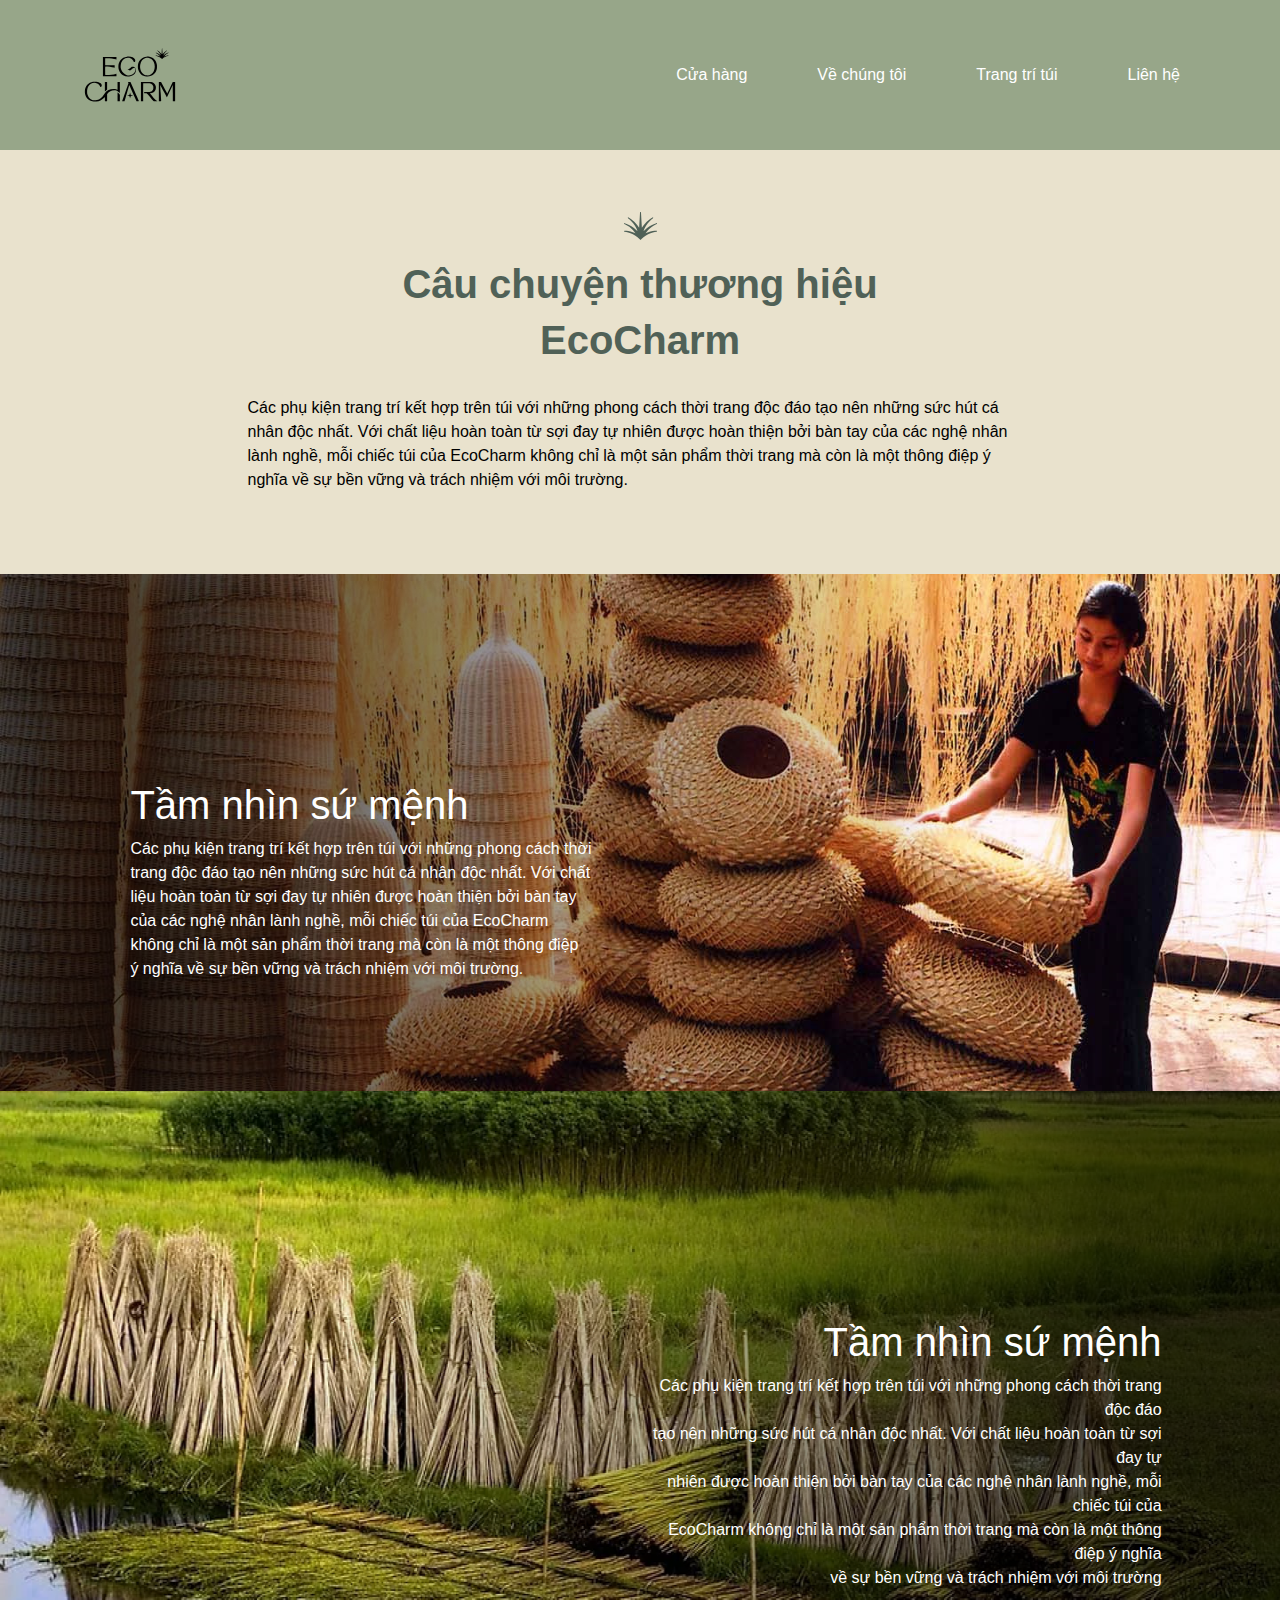
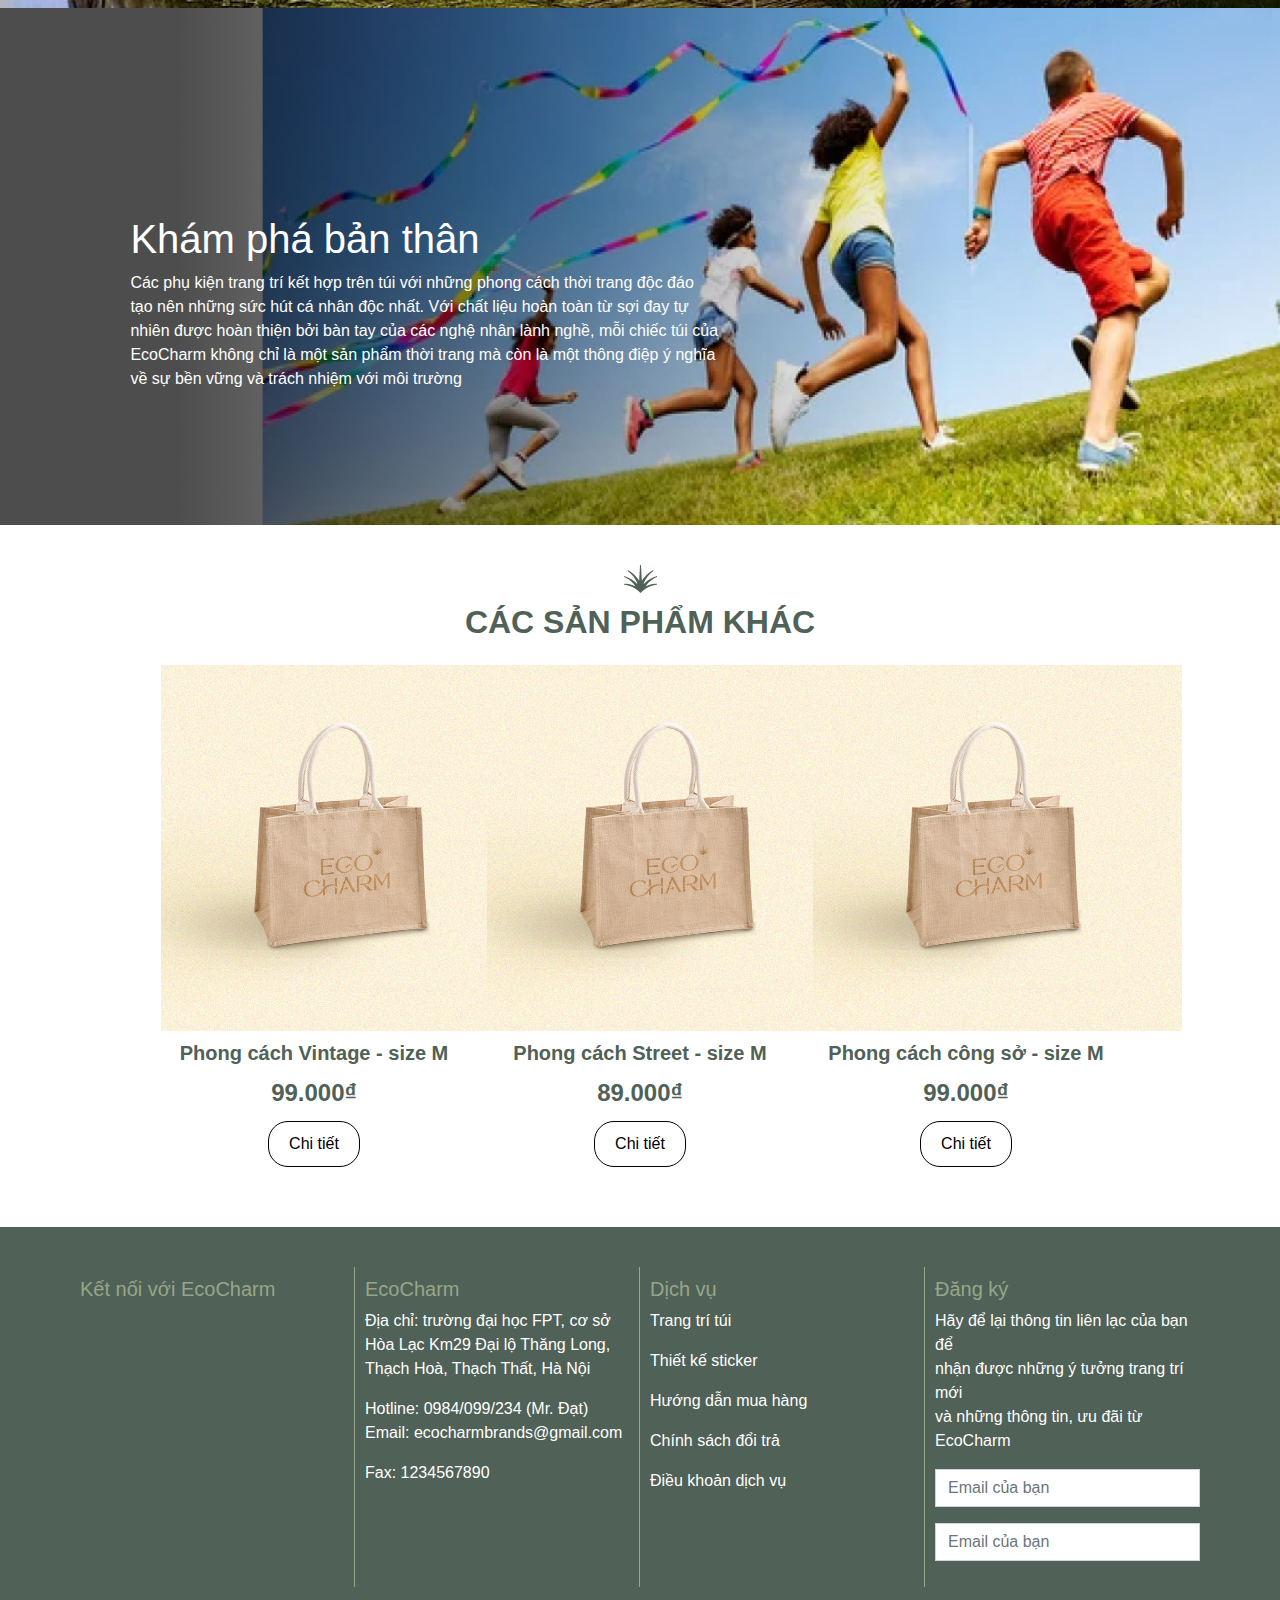
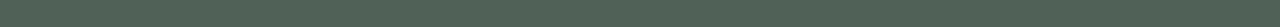
==== about.html @ 80807c22 "git init" ====
<!DOCTYPE html>
<html lang="en">
  <head>
    <meta charset="UTF-8" />
    <meta name="viewport" content="width=device-width, initial-scale=1.0" />
    <title>Ecocharm</title>
    <link rel="icon" href="assets/img/exe_ecocharm_logo-01.svg" type="image/x-icon" />
    <link href="assets/css/bootstrap.min.css" rel="stylesheet" />
    <link href="css/style.css" rel="stylesheet" />
  </head>
  <body>
    <div class="container_detail">
      <div id="header"></div>
      <div class="banner">
        <div class="image_banner">
          <img src="assets/img/details/Isolation_Mode.svg" alt="detail" />
        </div>
        <div class="content_title">
          <h1>Câu chuyện thương hiệu</h1>
          <h1>EcoCharm</h1>
        </div>
        <div class="content_banner">
          <p>
            Các phụ kiện trang trí kết hợp trên túi với những phong cách thời
            trang độc đáo tạo nên những sức hút cá nhân độc nhất. Với chất liệu
            hoàn toàn từ sợi đay tự nhiên được hoàn thiện bởi bàn tay của các
            nghệ nhân lành nghề, mỗi chiếc túi của EcoCharm không chỉ là một sản
            phẩm thời trang mà còn là một thông điệp ý nghĩa về sự bền vững và
            trách nhiệm với môi trường.
          </p>
        </div>
      </div>
    </div>
    <div class="containe col-12">
      <div class="row position-relative">
        <img
          src="assets/img/about/image 9.png"
          alt=""
          class="img-back image-banner"
        />
        <img
          src="assets/img/about/Rectangle 36.png"
          alt="linear"
          class="img-over image-banner"
        />
        <div class="position-absolute text-over">
          <div class="text-container">
            <h1 class="title">Tầm nhìn<span> sứ mệnh</span></h1>
            <p>
              Các phụ kiện trang trí kết hợp trên túi với những phong cách
              thời<br />
              trang độc đáo tạo nên những sức hút cá nhân độc nhất. Với chất<br />
              liệu hoàn toàn từ sợi đay tự nhiên được hoàn thiện bởi bàn tay<br />
              của các nghệ nhân lành nghề, mỗi chiếc túi của EcoCharm<br />
              không chỉ là một sản phẩm thời trang mà còn là một thông điệp<br />
              ý nghĩa về sự bền vững và trách nhiệm với môi trường.
            </p>
          </div>
        </div>
      </div>
      <div class="row position-relative banner-2">
        <img
          src="assets/img/about/image 10.png"
          alt=""
          class="img-back image-banner"
        />
        <img
          src="assets/img/about/Rectangle 37.png"
          alt="linear"
          class="img-over-banner-2 image-banner"
        />
        <div class="position-absolute text-over">
          <div class="text-container content-banner-2">
            <h1 class="title">Tầm nhìn<span> sứ mệnh</span></h1>
            <p>
              Các phụ kiện trang trí kết hợp trên túi với những phong cách thời
              trang độc đáo <br />
              tạo nên những sức hút cá nhân độc nhất. Với chất liệu hoàn toàn từ
              sợi đay tự <br />
              nhiên được hoàn thiện bởi bàn tay của các nghệ nhân lành nghề, mỗi
              chiếc túi của<br />
              EcoCharm không chỉ là một sản phẩm thời trang mà còn là một thông
              điệp ý nghĩa<br />
              về sự bền vững và trách nhiệm với môi trường<br />
            </p>
          </div>
        </div>
      </div>
      <div class="row position-relative banner-3">
        <img
          src="assets/img/about/image 11.png"
          alt=""
          class="img-back image-banner"
        />
        <img
          src="assets/img/about/Rectangle 36.png"
          alt="linear"
          class="img-over image-banner"
        />
        <div class="position-absolute text-over">
          <div class="text-container">
            <h1 class="title">Khám phá <span>bản thân</span></h1>
            <p>
              Các phụ kiện trang trí kết hợp trên túi với những phong cách thời
              trang độc đáo <br />
              tạo nên những sức hút cá nhân độc nhất. Với chất liệu hoàn toàn từ
              sợi đay tự <br />
              nhiên được hoàn thiện bởi bàn tay của các nghệ nhân lành nghề, mỗi
              chiếc túi của <br />
              EcoCharm không chỉ là một sản phẩm thời trang mà còn là một thông
              điệp ý nghĩa <br />
              về sự bền vững và trách nhiệm với môi trường
            </p>
          </div>
        </div>
      </div>
      <!-- other product -->
      <div class="other-products">
        <div class="image_banner">
          <img src="assets/img/details/Isolation_Mode.svg" alt="detail" />
        </div>
        <h2 class="main-title text-center mb-4">CÁC SẢN PHẨM KHÁC</h2>
        <div class="row other">
          <div class="col-md-3 product-card">
            <img src="assets/img/details/other.png" alt="Product Image" />
            <h5 class="title-other">Phong cách Vintage - size M</h5>
            <p class="price-other">99.000₫</p>
            <button class="btn btn-outline-secondary">Chi tiết</button>
          </div>
          <div class="col-md-3 product-card">
            <img src="assets/img/details/other.png" alt="Product Image" />
            <h5 class="title-other">Phong cách Street - size M</h5>
            <p class="price-other">89.000₫</p>
            <button class="btn btn-outline-secondary">Chi tiết</button>
          </div>
          <div class="col-md-3 product-card">
            <img src="assets/img/details/other.png" alt="Product Image" />
            <h5 class="title-other">Phong cách công sở - size M</h5>
            <p class="price-other">99.000₫</p>
            <button class="btn btn-outline-secondary">Chi tiết</button>
          </div>
        </div>
      </div>
      <!-- footer -->
      <div id="footer"></div>
    </div>
    <script src="assets/js/jquery-3.5.1.min.js"></script>
    <script src="assets/js/bootstrap.min.js"></script>
    <script type="module" src="js/layout.js"></script>
    <script>
      $(document).ready(function () {
        $("#openModalButton").click(function () {
          $("#myModal").modal("show");
        });
      });
    </script>
  </body>
</html>
---- css/style.css ----
:root {
  --main-font: "Raleway", sans-serif;
  --main-bg-color: #fff;
  --header-bg-color: #97a689;
  --menu-color: #fff;
  --menu-hover-color: #007bff;
  --menu-font-size: 16px;
  --menu-font-weight: 500;
  --menu-item-spacing: 20px;
  --main-bg-text-color: #506157;
}

* {
  margin: 0;
  padding: 0;
  box-sizing: border-box;
}
.container-fluid {
    padding: 0;
    margin: 0;
}
body {
  overflow-x: hidden;
  font-family: var(--main-font);
  background-color: var(--main-bg-color);
}

.row {
  display: flex;
  flex-wrap: wrap;
}

header {
  background-color: #fff;
  box-shadow: 0 2px 4px rgba(0, 0, 0, 0.1);
  padding: 10px 0;
}

.header {
  padding-left: 35px;
  padding-right: 35px;
  display: flex;
  justify-content: space-between;
  align-items: center;
  width: 100%;
  background-color: var(--header-bg-color);
}

.logo,
.menu {
  padding: 0 var(--menu-item-spacing);
}

.logo img {
  width: 150px;
}
.menu ul {
  display: flex;
  justify-content: space-between;
  list-style: none;
  padding: 0;
  margin: 0;
}

.menu ul li {
  padding: 25px;
  margin-right: var(--menu-item-spacing);
}

.menu ul li a {
  color: var(--menu-color);
  text-decoration: none;
  font-size: var(--menu-font-size);
  font-weight: var(--menu-font-weight);
}

.menu ul li a:hover {
  color: var(--main-bg-text-color);
}
.menu ul li a:active {
    color: var(--main-bg-text-color);
}
/* banner */
.banner {
  width: 100%;
  height: 424px;
  display: flex;
  flex-direction: column;
  justify-content: center;
  align-items: center;
  /* text-align: center; */
  background-color: #e9e2cd;
}

.image_banner,
.content_title {
  padding: 10px;
  display: flex;
  flex-direction: column;
  justify-content: center;
  align-items: center;
  text-align: center;
}

.content_title h1 {
  font-weight: bold;
  color: var(--main-bg-text-color);
}
.content_banner {
  width: 785px;
  height: 141px;
  display: flex;
  flex-direction: column;
  justify-content: center;
  align-items: center;
}

.content_banner p {
  color: #000000;
}
/* content detail */
.content_detail {
  background-color: #fff;
  padding-left: 30px;
  padding-right: 30px;
  display: flex;
  justify-content: center;
  align-items: center;
}

.content_detail_image {
  display: flex;
  justify-content: center;
  align-items: center;
}

.product-image img {
  /* width: 561px; */
  padding-top: 60px;
  height: 486px;
  object-fit: cover;
}

.content_detail_text {
  padding-left: 50px;
  padding-right: 50px;
  align-items: center;
}

.content_detail_text h1 {
  color: var(--main-bg-text-color);
  font-size: 24px;
  line-height: 1.5;
}

.content_detail_text p {
  font-size: 13px;
  line-height: 1.5em;
  width: 451px;
  overflow: hidden;
  color: #000000;
}

.product_infor {
  display: flex;
  flex-direction: column;
  gap: 10px;
}

.product_infor h1 {
  font-size: 16px;
}

.product_infor p {
  font-size: 13px;
  color: #000000;
}

.btn-sample {
  border: 0.5px solid #000000;
  border-radius: 20px;
  width: 356px;
  height: 50px;
}

.product-details {
  padding: 20px;
}
.btn-group-vertical button,
.btn-group-vertical a {
  margin-top: 10px;
}
.container {
  background-color: #ffff;
}

.product-options h4 {
  color: var(--main-bg-text-color);
}

.btn-group-vertical button,
.btn-group-vertical a {
  margin-top: 10px;
}

.btn-outline-secondary {
  border: 1px solid #000;
  border-radius: 20px;
  padding: 10px 20px;
  background-color: #fff;
  color: #000;
  transition: background-color 0.3s, color 0.3s;
}
.btn-outline-secondary:hover {
  background-color: #000;
  color: #fff;
}
.btn-group-custom {
  display: flex;
  gap: 50px;
}

/* State product */
.product-details-price {
  padding: 60px;
  height: 178px;
  background-color: #e9e2cd;
}

.product-details-price h4,
.product-details-price span {
  display: inline-block;
}

.title-detail {
  color: var(--main-bg-text-color);
}

.state-product {
  color: #000000;
}

.price h2 {
  color: var(--main-bg-text-color);
}

.btn-group-confirm {
  display: flex;
  justify-content: center;
  align-items: center;
}

.btn-group-confirm .btn {
  width: 415px;
  height: 65px;
}

.product-image img {
  max-width: 100%;
  height: auto;
}
.product-details {
  padding: 20px;
}
.btn-outline-secondary {
  border: 1px solid #000;
  border-radius: 20px;
  padding: 10px 20px;
  background-color: #fff;
  color: #000;
  transition: background-color 0.3s, color 0.3s;
}
.btn-outline-secondary:hover {
  background-color: #000;
  color: #fff;
}
.btn-group-custom {
  display: flex;
  gap: 10px; /* Adjust the gap as needed */
}
.footer {
  background-color: var(--main-bg-text-color);
  padding: 40px 0;
  margin-top: 40px;
}
.footer-bg {
  background-color: var(--main-bg-text-color);
}
.footer .form-control {
  border-radius: 0;
}
.footer .btn {
  border-radius: 0;
}
.other-products {
  margin-top: 30px;
}
.other-products .product-card {
  text-align: center;
  margin-bottom: 20px;
  padding: 0 10px;
}
.other-products .product-card img {
  width: 369px;
  max-height: 366px;
  margin-bottom: 10px;
}
.price-other {
  font-size: 24px;
  font-weight: bold;
  color: var(--main-bg-text-color);
  margin-bottom: 10px; /* Add margin below price for better spacing */
}
.title-other,
.main-title {
  font-weight: bold;
  color: var(--main-bg-text-color);
  margin-bottom: 10px; /* Add margin below title for better spacing */
}

.other {
  display: flex;
  justify-content: center;
  align-items: center;
}

.title-footer {
  color: var(--header-bg-color);
}

.footer-color {
  color: #fff;
}
.contact {
  border-right: 1px solid #97a689;
  padding: 10px;
  box-sizing: border-box;
}
.contact:last-child {
  border-right: none;
}
/* Remove border from the last column */
.col-md-3:last-child {
  border-right: none;
}
/* about */
.position-relative {
  position: relative;
}

.img-back {
  width: 100%;
}

.img-over {
  width: 75%;
  position: absolute;
  top: 0;
  bottom: 0;
  left: 0;
}

.img-over-banner-2 {
  width: 75%;
  position: absolute;
  top: 0;
  bottom: 0;
  right: 0;
}

.text-over {
  position: absolute;
  top: 40%;
  left: 10%;
  right: 0;
  bottom: 50%;
}

.text-container {
  color: white;
  text-align: left;
}

.title {
  color: white;
}

.image-banner {
  height: 517px;
}

.banner-2 .text-container {
  text-align: right;
}

.content-banner-2 {
  position: absolute;
  left: 40%;
  top: 40%;
  right: 20%;
  bottom: 50%;
}

/* index */
.image-banner img {
  width: 100%;
  height: 573px;
}

.title__banner {
  color: var(--main-bg-text-color);
}

.main__content__banner {
  color: black;
}

.features-icon {
  font-size: 48px;
}
.features-section {
  text-align: center;
  padding: 50px 0;
}
.features-section .col {
  padding: 20px;
}
.icon-main img {
    width: 17%;
    height: 50%;
}
.feature-row {
    display: flex;
    justify-content: center;
}

.banner-home {
    height: auto;
    display: block;
    background-color: #e9e2cd;
}

.banner-content {
    background: #e9e2cd;
    padding: 20px;
    height: 100%;
    display: flex;
    flex-direction: column;
    justify-content: center;
}
.full-height {
    display: flex;
    align-items: center;
}
.bg-full {
    background-color: #e9e2cd;
}
.content_customize {
    width: 100%;
    max-width: 458px;
    display: flex;
    align-items: center;
    justify-content: center;
    margin: 0 auto;
}
.content_customize p {
    text-align: left;
    margin: 0;
}

.customize-content {
    display: flex;
    align-items: center;
    justify-content: center;
    flex-direction: column;
    height: 100%; 
}
.text-right-align {
    display: flex;
    justify-content: flex-end;
    align-items: center;
    height: 100%;
}
.quote-left {
    padding-left: 150px; 
}
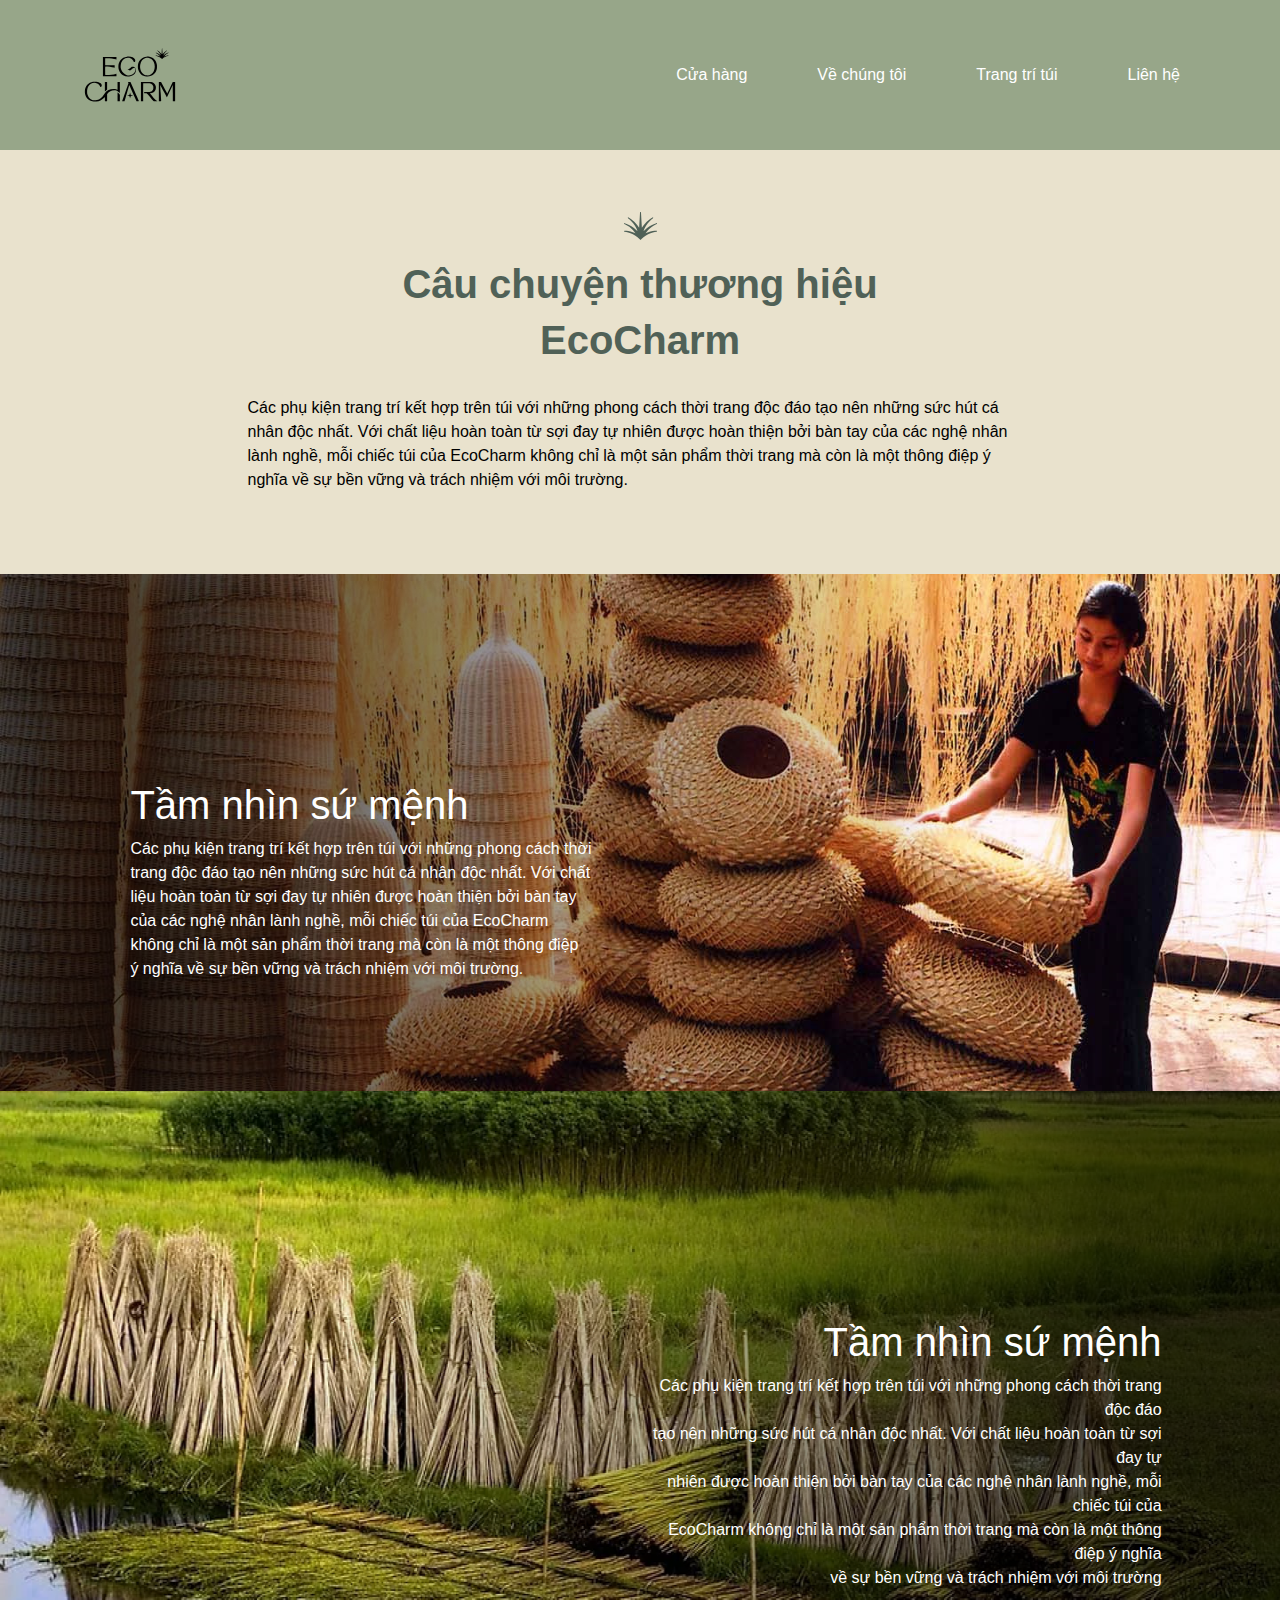
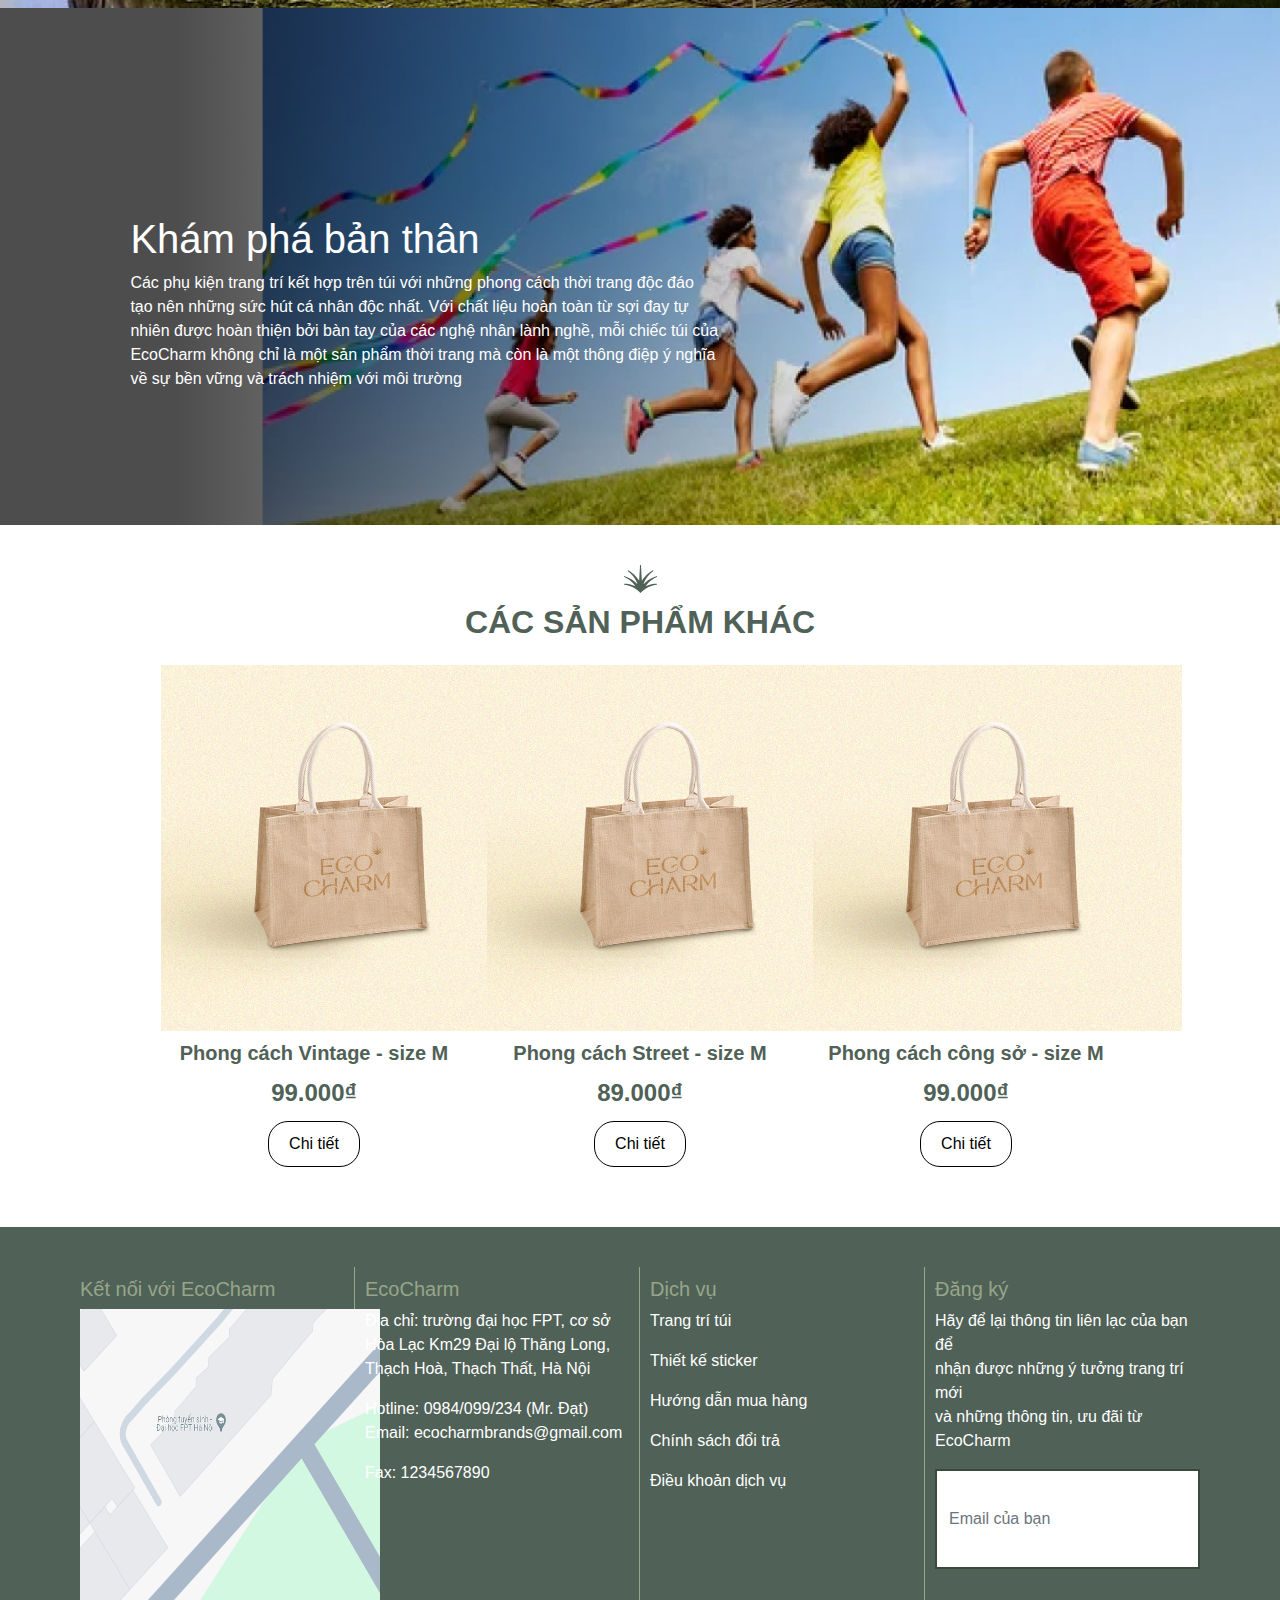
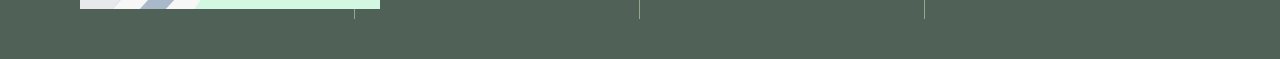
==== commit 29784f1f: "add modal" ====
--- a/about.html
+++ b/about.html
@@ -1,158 +1,137 @@
 <!DOCTYPE html>
 <html lang="en">
-  <head>
-    <meta charset="UTF-8" />
-    <meta name="viewport" content="width=device-width, initial-scale=1.0" />
-    <title>Ecocharm</title>
-    <link rel="icon" href="assets/img/exe_ecocharm_logo-01.svg" type="image/x-icon" />
-    <link href="assets/css/bootstrap.min.css" rel="stylesheet" />
-    <link href="css/style.css" rel="stylesheet" />
-  </head>
-  <body>
-    <div class="container_detail">
-      <div id="header"></div>
-      <div class="banner">
-        <div class="image_banner">
-          <img src="assets/img/details/Isolation_Mode.svg" alt="detail" />
-        </div>
-        <div class="content_title">
-          <h1>Câu chuyện thương hiệu</h1>
-          <h1>EcoCharm</h1>
-        </div>
-        <div class="content_banner">
+
+<head>
+  <meta charset="UTF-8" />
+  <meta name="viewport" content="width=device-width, initial-scale=1.0" />
+  <title>Ecocharm</title>
+  <link rel="icon" href="assets/img/exe_ecocharm_logo-01.svg" type="image/x-icon" />
+  <link href="assets/css/bootstrap.min.css" rel="stylesheet" />
+  <link href="css/style.css" rel="stylesheet" />
+</head>
+
+<body>
+  <div class="container_detail">
+    <div id="header"></div>
+    <div class="banner">
+      <div class="image_banner">
+        <img src="assets/img/details/Isolation_Mode.svg" alt="detail" />
+      </div>
+      <div class="content_title">
+        <h1>Câu chuyện thương hiệu</h1>
+        <h1>EcoCharm</h1>
+      </div>
+      <div class="content_banner">
+        <p>
+          Các phụ kiện trang trí kết hợp trên túi với những phong cách thời
+          trang độc đáo tạo nên những sức hút cá nhân độc nhất. Với chất liệu
+          hoàn toàn từ sợi đay tự nhiên được hoàn thiện bởi bàn tay của các
+          nghệ nhân lành nghề, mỗi chiếc túi của EcoCharm không chỉ là một sản
+          phẩm thời trang mà còn là một thông điệp ý nghĩa về sự bền vững và
+          trách nhiệm với môi trường.
+        </p>
+      </div>
+    </div>
+  </div>
+  <div class="containe col-12">
+    <div class="row position-relative">
+      <img src="assets/img/about/image 9.png" alt="" class="img-back image-banner" />
+      <img src="assets/img/about/Rectangle 36.png" alt="linear" class="img-over image-banner" />
+      <div class="position-absolute text-over">
+        <div class="text-container">
+          <h1 class="title">Tầm nhìn<span> sứ mệnh</span></h1>
           <p>
-            Các phụ kiện trang trí kết hợp trên túi với những phong cách thời
-            trang độc đáo tạo nên những sức hút cá nhân độc nhất. Với chất liệu
-            hoàn toàn từ sợi đay tự nhiên được hoàn thiện bởi bàn tay của các
-            nghệ nhân lành nghề, mỗi chiếc túi của EcoCharm không chỉ là một sản
-            phẩm thời trang mà còn là một thông điệp ý nghĩa về sự bền vững và
-            trách nhiệm với môi trường.
+            Các phụ kiện trang trí kết hợp trên túi với những phong cách
+            thời<br />
+            trang độc đáo tạo nên những sức hút cá nhân độc nhất. Với chất<br />
+            liệu hoàn toàn từ sợi đay tự nhiên được hoàn thiện bởi bàn tay<br />
+            của các nghệ nhân lành nghề, mỗi chiếc túi của EcoCharm<br />
+            không chỉ là một sản phẩm thời trang mà còn là một thông điệp<br />
+            ý nghĩa về sự bền vững và trách nhiệm với môi trường.
           </p>
         </div>
       </div>
     </div>
-    <div class="containe col-12">
-      <div class="row position-relative">
-        <img
-          src="assets/img/about/image 9.png"
-          alt=""
-          class="img-back image-banner"
-        />
-        <img
-          src="assets/img/about/Rectangle 36.png"
-          alt="linear"
-          class="img-over image-banner"
-        />
-        <div class="position-absolute text-over">
-          <div class="text-container">
-            <h1 class="title">Tầm nhìn<span> sứ mệnh</span></h1>
-            <p>
-              Các phụ kiện trang trí kết hợp trên túi với những phong cách
-              thời<br />
-              trang độc đáo tạo nên những sức hút cá nhân độc nhất. Với chất<br />
-              liệu hoàn toàn từ sợi đay tự nhiên được hoàn thiện bởi bàn tay<br />
-              của các nghệ nhân lành nghề, mỗi chiếc túi của EcoCharm<br />
-              không chỉ là một sản phẩm thời trang mà còn là một thông điệp<br />
-              ý nghĩa về sự bền vững và trách nhiệm với môi trường.
-            </p>
-          </div>
+    <div class="row position-relative banner-2">
+      <img src="assets/img/about/image 10.png" alt="" class="img-back image-banner" />
+      <img src="assets/img/about/Rectangle 37.png" alt="linear" class="img-over-banner-2 image-banner" />
+      <div class="position-absolute text-over">
+        <div class="text-container content-banner-2">
+          <h1 class="title">Tầm nhìn<span> sứ mệnh</span></h1>
+          <p>
+            Các phụ kiện trang trí kết hợp trên túi với những phong cách thời
+            trang độc đáo <br />
+            tạo nên những sức hút cá nhân độc nhất. Với chất liệu hoàn toàn từ
+            sợi đay tự <br />
+            nhiên được hoàn thiện bởi bàn tay của các nghệ nhân lành nghề, mỗi
+            chiếc túi của<br />
+            EcoCharm không chỉ là một sản phẩm thời trang mà còn là một thông
+            điệp ý nghĩa<br />
+            về sự bền vững và trách nhiệm với môi trường<br />
+          </p>
         </div>
       </div>
-      <div class="row position-relative banner-2">
-        <img
-          src="assets/img/about/image 10.png"
-          alt=""
-          class="img-back image-banner"
-        />
-        <img
-          src="assets/img/about/Rectangle 37.png"
-          alt="linear"
-          class="img-over-banner-2 image-banner"
-        />
-        <div class="position-absolute text-over">
-          <div class="text-container content-banner-2">
-            <h1 class="title">Tầm nhìn<span> sứ mệnh</span></h1>
-            <p>
-              Các phụ kiện trang trí kết hợp trên túi với những phong cách thời
-              trang độc đáo <br />
-              tạo nên những sức hút cá nhân độc nhất. Với chất liệu hoàn toàn từ
-              sợi đay tự <br />
-              nhiên được hoàn thiện bởi bàn tay của các nghệ nhân lành nghề, mỗi
-              chiếc túi của<br />
-              EcoCharm không chỉ là một sản phẩm thời trang mà còn là một thông
-              điệp ý nghĩa<br />
-              về sự bền vững và trách nhiệm với môi trường<br />
-            </p>
-          </div>
+    </div>
+    <div class="row position-relative banner-3">
+      <img src="assets/img/about/image 11.png" alt="" class="img-back image-banner" />
+      <img src="assets/img/about/Rectangle 36.png" alt="linear" class="img-over image-banner" />
+      <div class="position-absolute text-over">
+        <div class="text-container">
+          <h1 class="title">Khám phá <span>bản thân</span></h1>
+          <p>
+            Các phụ kiện trang trí kết hợp trên túi với những phong cách thời
+            trang độc đáo <br />
+            tạo nên những sức hút cá nhân độc nhất. Với chất liệu hoàn toàn từ
+            sợi đay tự <br />
+            nhiên được hoàn thiện bởi bàn tay của các nghệ nhân lành nghề, mỗi
+            chiếc túi của <br />
+            EcoCharm không chỉ là một sản phẩm thời trang mà còn là một thông
+            điệp ý nghĩa <br />
+            về sự bền vững và trách nhiệm với môi trường
+          </p>
         </div>
       </div>
-      <div class="row position-relative banner-3">
-        <img
-          src="assets/img/about/image 11.png"
-          alt=""
-          class="img-back image-banner"
-        />
-        <img
-          src="assets/img/about/Rectangle 36.png"
-          alt="linear"
-          class="img-over image-banner"
-        />
-        <div class="position-absolute text-over">
-          <div class="text-container">
-            <h1 class="title">Khám phá <span>bản thân</span></h1>
-            <p>
-              Các phụ kiện trang trí kết hợp trên túi với những phong cách thời
-              trang độc đáo <br />
-              tạo nên những sức hút cá nhân độc nhất. Với chất liệu hoàn toàn từ
-              sợi đay tự <br />
-              nhiên được hoàn thiện bởi bàn tay của các nghệ nhân lành nghề, mỗi
-              chiếc túi của <br />
-              EcoCharm không chỉ là một sản phẩm thời trang mà còn là một thông
-              điệp ý nghĩa <br />
-              về sự bền vững và trách nhiệm với môi trường
-            </p>
-          </div>
+    </div>
+    <!-- other product -->
+    <div class="other-products">
+      <div class="image_banner">
+        <img src="assets/img/details/Isolation_Mode.svg" alt="detail" />
+      </div>
+      <h2 class="main-title text-center mb-4">CÁC SẢN PHẨM KHÁC</h2>
+      <div class="row other">
+        <div class="col-md-3 product-card">
+          <img src="assets/img/details/other.png" alt="Product Image" />
+          <h5 class="title-other">Phong cách Vintage - size M</h5>
+          <p class="price-other">99.000₫</p>
+          <button class="btn btn-outline-secondary">Chi tiết</button>
+        </div>
+        <div class="col-md-3 product-card">
+          <img src="assets/img/details/other.png" alt="Product Image" />
+          <h5 class="title-other">Phong cách Street - size M</h5>
+          <p class="price-other">89.000₫</p>
+          <button class="btn btn-outline-secondary">Chi tiết</button>
+        </div>
+        <div class="col-md-3 product-card">
+          <img src="assets/img/details/other.png" alt="Product Image" />
+          <h5 class="title-other">Phong cách công sở - size M</h5>
+          <p class="price-other">99.000₫</p>
+          <button class="btn btn-outline-secondary">Chi tiết</button>
         </div>
       </div>
-      <!-- other product -->
-      <div class="other-products">
-        <div class="image_banner">
-          <img src="assets/img/details/Isolation_Mode.svg" alt="detail" />
-        </div>
-        <h2 class="main-title text-center mb-4">CÁC SẢN PHẨM KHÁC</h2>
-        <div class="row other">
-          <div class="col-md-3 product-card">
-            <img src="assets/img/details/other.png" alt="Product Image" />
-            <h5 class="title-other">Phong cách Vintage - size M</h5>
-            <p class="price-other">99.000₫</p>
-            <button class="btn btn-outline-secondary">Chi tiết</button>
-          </div>
-          <div class="col-md-3 product-card">
-            <img src="assets/img/details/other.png" alt="Product Image" />
-            <h5 class="title-other">Phong cách Street - size M</h5>
-            <p class="price-other">89.000₫</p>
-            <button class="btn btn-outline-secondary">Chi tiết</button>
-          </div>
-          <div class="col-md-3 product-card">
-            <img src="assets/img/details/other.png" alt="Product Image" />
-            <h5 class="title-other">Phong cách công sở - size M</h5>
-            <p class="price-other">99.000₫</p>
-            <button class="btn btn-outline-secondary">Chi tiết</button>
-          </div>
-        </div>
-      </div>
-      <!-- footer -->
-      <div id="footer"></div>
     </div>
-    <script src="assets/js/jquery-3.5.1.min.js"></script>
-    <script src="assets/js/bootstrap.min.js"></script>
-    <script type="module" src="js/layout.js"></script>
-    <script>
-      $(document).ready(function () {
-        $("#openModalButton").click(function () {
-          $("#myModal").modal("show");
-        });
+    <!-- footer -->
+    <div id="footer"></div>
+  </div>
+  <script src="assets/js/jquery-3.5.1.min.js"></script>
+  <script src="assets/js/bootstrap.min.js"></script>
+  <script type="module" src="js/layout.js"></script>
+  <script>
+    $(document).ready(function () {
+      $("#openModalButton").click(function () {
+        $("#myModal").modal("show");
       });
-    </script>
-  </body>
-</html>
+    });
+  </script>
+</body>
+
+</html>--- a/css/style.css
+++ b/css/style.css
@@ -483,4 +483,56 @@
 }
 .quote-left {
     padding-left: 150px; 
-}+}
+
+/* modal*/
+.modal-content {
+  border-radius: 10px;
+  padding: 20px;
+  text-align: center;
+  border: none;
+}
+.modal-header {
+  border-bottom: none;
+  justify-content: center;
+}
+.modal-title {
+  font-size: 1.5rem;
+  font-weight: 600;
+  color: var(--main-bg-text-color);
+}
+.modal-body {
+  padding-top: 0;
+}
+.modal-body img {
+  width: 450px;
+  height: 350px;
+  margin-bottom: 20px;
+}
+.form-control {
+  margin: 10px 0;
+  border: 2px solid #39493c;
+  border-radius: 5px;
+  height: 100px;
+}
+.btn-confirm {
+  background-color: #39493c;
+  color: white;
+  border: none;
+  border-radius: 5px;
+  padding: 10px 20px;
+  margin-right: 10px;
+}
+.btn-cancel {
+  background-color: #f8f9fa;
+  color: #39493c;
+  border: 2px solid #39493c;
+  border-radius: 5px;
+  padding: 10px 20px;
+}
+.warning-text {
+  font-size: 0.75rem; /* Smaller font size */
+  color: #ff0000; /* Red color */
+  margin-top: 5px;
+}
+/* end modal */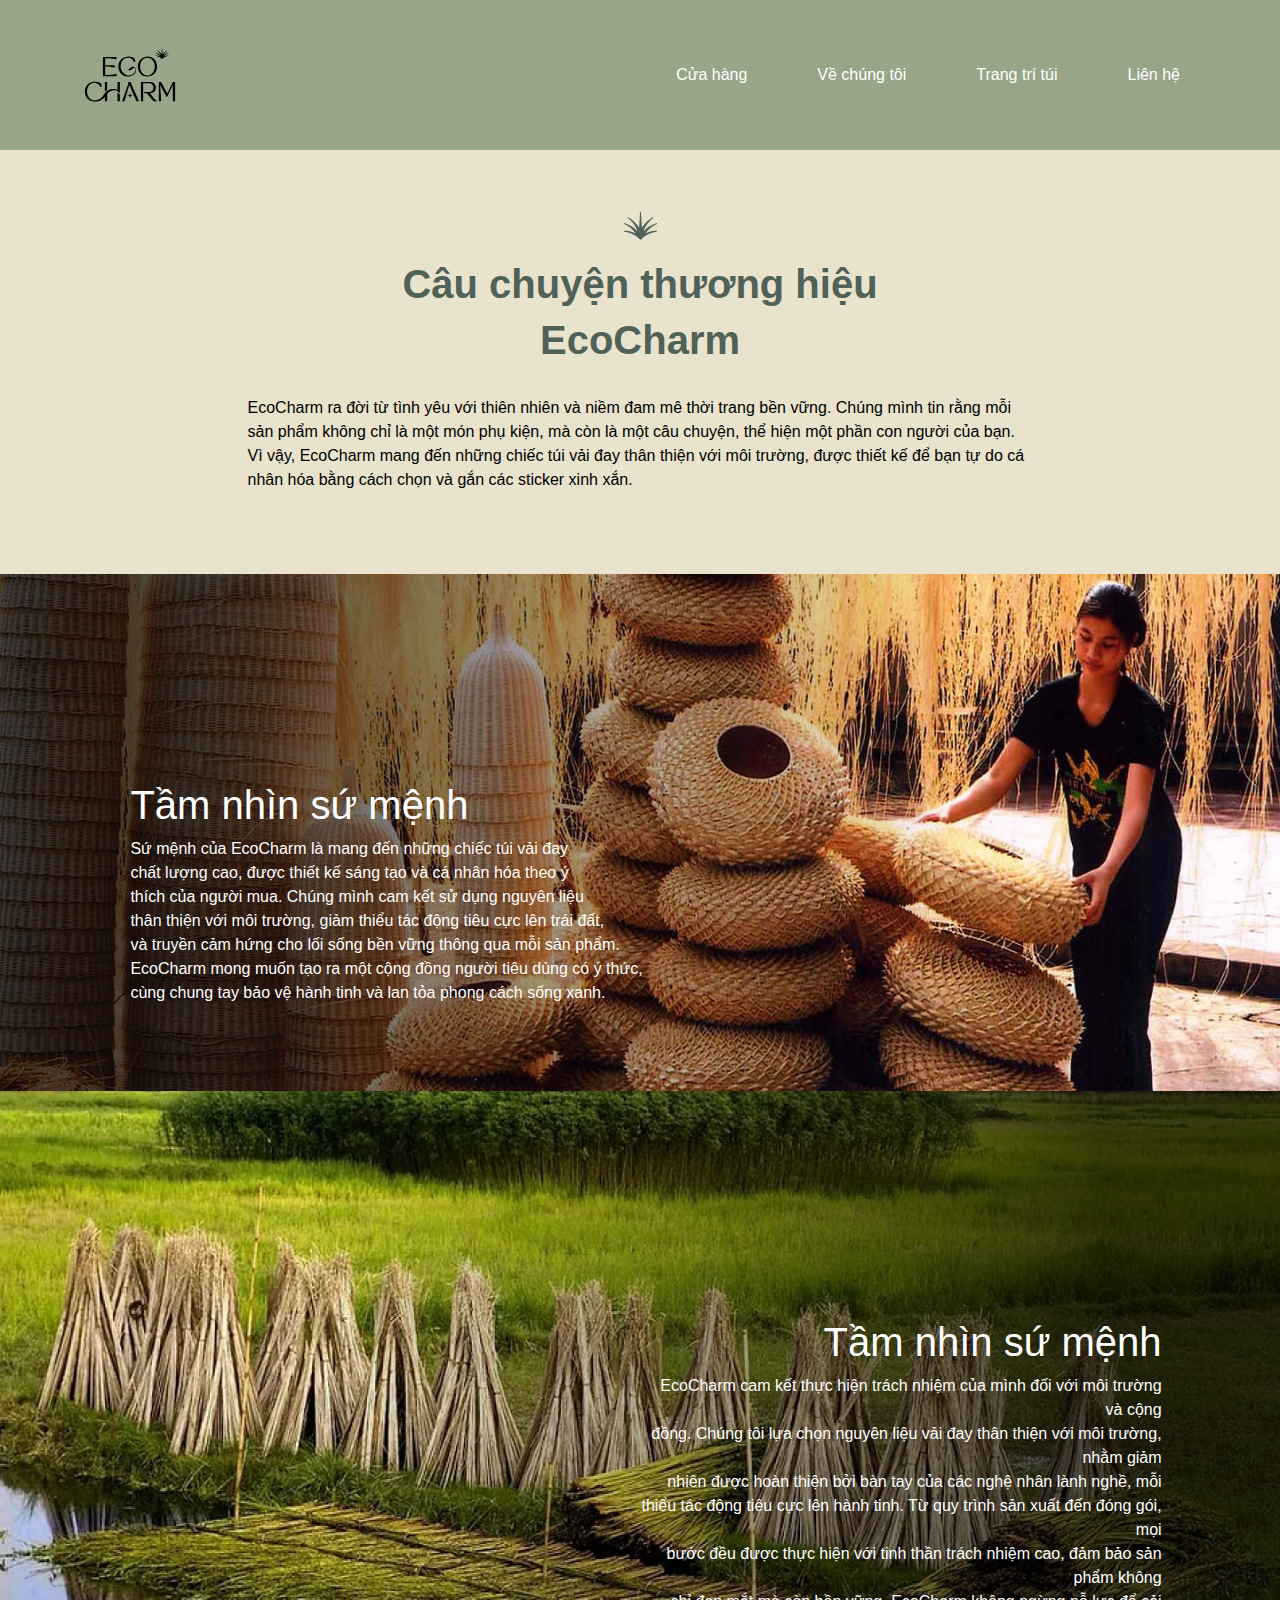
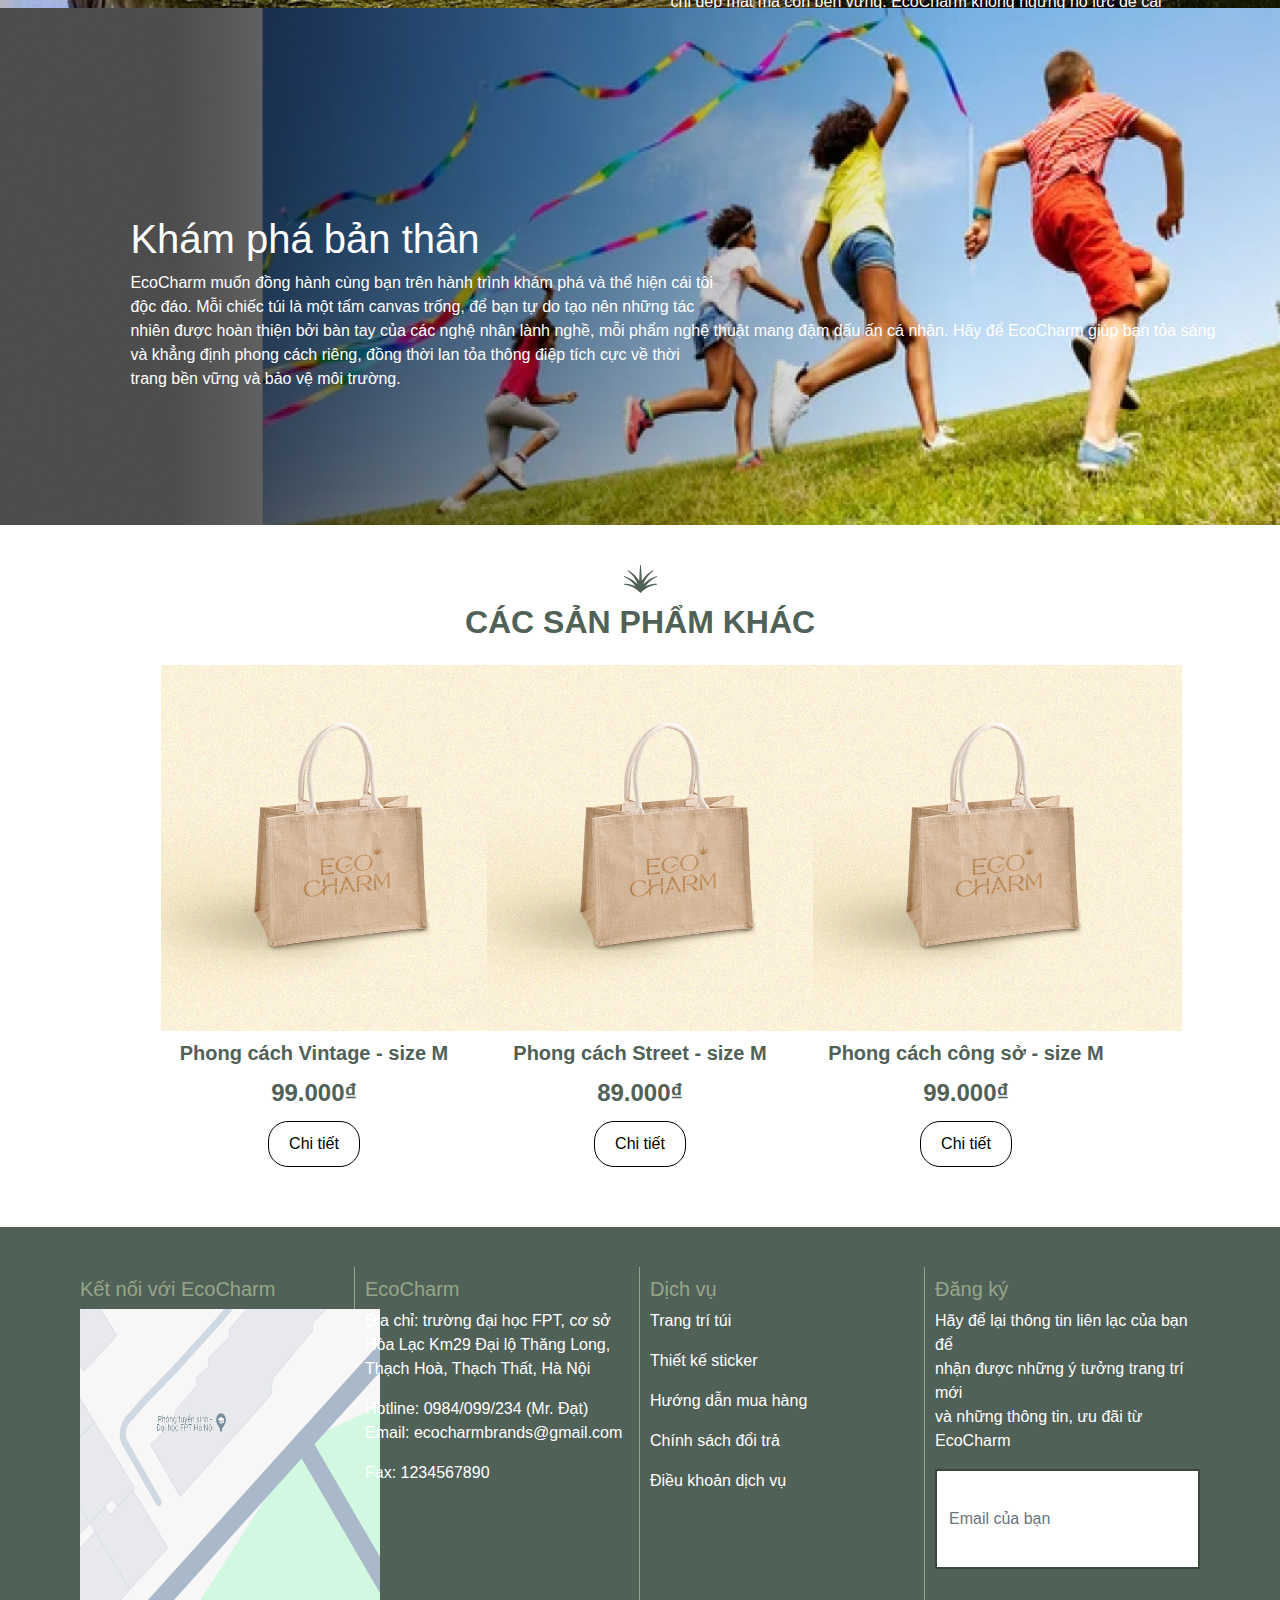
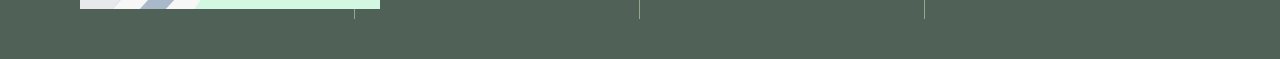
==== commit a73fca96: "change request 2" ====
--- a/about.html
+++ b/about.html
@@ -23,12 +23,7 @@
       </div>
       <div class="content_banner">
         <p>
-          Các phụ kiện trang trí kết hợp trên túi với những phong cách thời
-          trang độc đáo tạo nên những sức hút cá nhân độc nhất. Với chất liệu
-          hoàn toàn từ sợi đay tự nhiên được hoàn thiện bởi bàn tay của các
-          nghệ nhân lành nghề, mỗi chiếc túi của EcoCharm không chỉ là một sản
-          phẩm thời trang mà còn là một thông điệp ý nghĩa về sự bền vững và
-          trách nhiệm với môi trường.
+          EcoCharm ra đời từ tình yêu với thiên nhiên và niềm đam mê thời trang bền vững. Chúng mình tin rằng mỗi sản phẩm không chỉ là một món phụ kiện, mà còn là một câu chuyện, thể hiện một phần con người của bạn. Vì vậy, EcoCharm mang đến những chiếc túi vải đay thân thiện với môi trường, được thiết kế để bạn tự do cá nhân hóa bằng cách chọn và gắn các sticker xinh xắn.
         </p>
       </div>
     </div>
@@ -41,13 +36,13 @@
         <div class="text-container">
           <h1 class="title">Tầm nhìn<span> sứ mệnh</span></h1>
           <p>
-            Các phụ kiện trang trí kết hợp trên túi với những phong cách
-            thời<br />
-            trang độc đáo tạo nên những sức hút cá nhân độc nhất. Với chất<br />
-            liệu hoàn toàn từ sợi đay tự nhiên được hoàn thiện bởi bàn tay<br />
-            của các nghệ nhân lành nghề, mỗi chiếc túi của EcoCharm<br />
-            không chỉ là một sản phẩm thời trang mà còn là một thông điệp<br />
-            ý nghĩa về sự bền vững và trách nhiệm với môi trường.
+            Sứ mệnh của EcoCharm là mang đến những chiếc túi vải đay<br>
+            chất lượng cao, được thiết kế sáng tạo và cá nhân hóa theo ý <br>
+            thích của người mua. Chúng mình cam kết sử dụng nguyên liệu<br>
+            thân thiện với môi trường, giảm thiểu tác động tiêu cực lên trái đất,<br>
+            và truyền cảm hứng cho lối sống bền vững thông qua mỗi sản phẩm.<br>
+            EcoCharm mong muốn tạo ra một cộng đồng người tiêu dùng có ý thức,<br>
+            cùng chung tay bảo vệ hành tinh và lan tỏa phong cách sống xanh.
           </p>
         </div>
       </div>
@@ -59,15 +54,13 @@
         <div class="text-container content-banner-2">
           <h1 class="title">Tầm nhìn<span> sứ mệnh</span></h1>
           <p>
-            Các phụ kiện trang trí kết hợp trên túi với những phong cách thời
-            trang độc đáo <br />
-            tạo nên những sức hút cá nhân độc nhất. Với chất liệu hoàn toàn từ
-            sợi đay tự <br />
+            EcoCharm cam kết thực hiện trách nhiệm của mình đối với môi trường và cộng  <br />
+            đồng. Chúng tôi lựa chọn nguyên liệu vải đay thân thiện với môi trường, nhằm giảm <br />
             nhiên được hoàn thiện bởi bàn tay của các nghệ nhân lành nghề, mỗi
-            chiếc túi của<br />
-            EcoCharm không chỉ là một sản phẩm thời trang mà còn là một thông
-            điệp ý nghĩa<br />
-            về sự bền vững và trách nhiệm với môi trường<br />
+            thiểu tác động tiêu cực lên hành tinh. Từ quy trình sản xuất đến đóng gói, mọi<br />
+            bước đều được thực hiện với tinh thần trách nhiệm cao, đảm bảo sản phẩm không <br />
+            chỉ đẹp mắt mà còn bền vững. EcoCharm không ngừng nỗ lực để cải tiến, nâng<br />
+            cao chất lượng và sự thân thiện với môi trường của từng sản phẩm.<br>
           </p>
         </div>
       </div>
@@ -79,15 +72,12 @@
         <div class="text-container">
           <h1 class="title">Khám phá <span>bản thân</span></h1>
           <p>
-            Các phụ kiện trang trí kết hợp trên túi với những phong cách thời
-            trang độc đáo <br />
-            tạo nên những sức hút cá nhân độc nhất. Với chất liệu hoàn toàn từ
-            sợi đay tự <br />
+            EcoCharm muốn đồng hành cùng bạn trên hành trình khám phá và thể hiện cái tôi <br />
+            độc đáo. Mỗi chiếc túi là một tấm canvas trống, để bạn tự do tạo nên những tác <br />
             nhiên được hoàn thiện bởi bàn tay của các nghệ nhân lành nghề, mỗi
-            chiếc túi của <br />
-            EcoCharm không chỉ là một sản phẩm thời trang mà còn là một thông
-            điệp ý nghĩa <br />
-            về sự bền vững và trách nhiệm với môi trường
+            phẩm nghệ thuật mang đậm dấu ấn cá nhân. Hãy để EcoCharm giúp bạn tỏa sáng  <br />
+            và khẳng định phong cách riêng, đồng thời lan tỏa thông điệp tích cực về thời <br />
+            trang bền vững và bảo vệ môi trường.
           </p>
         </div>
       </div>
